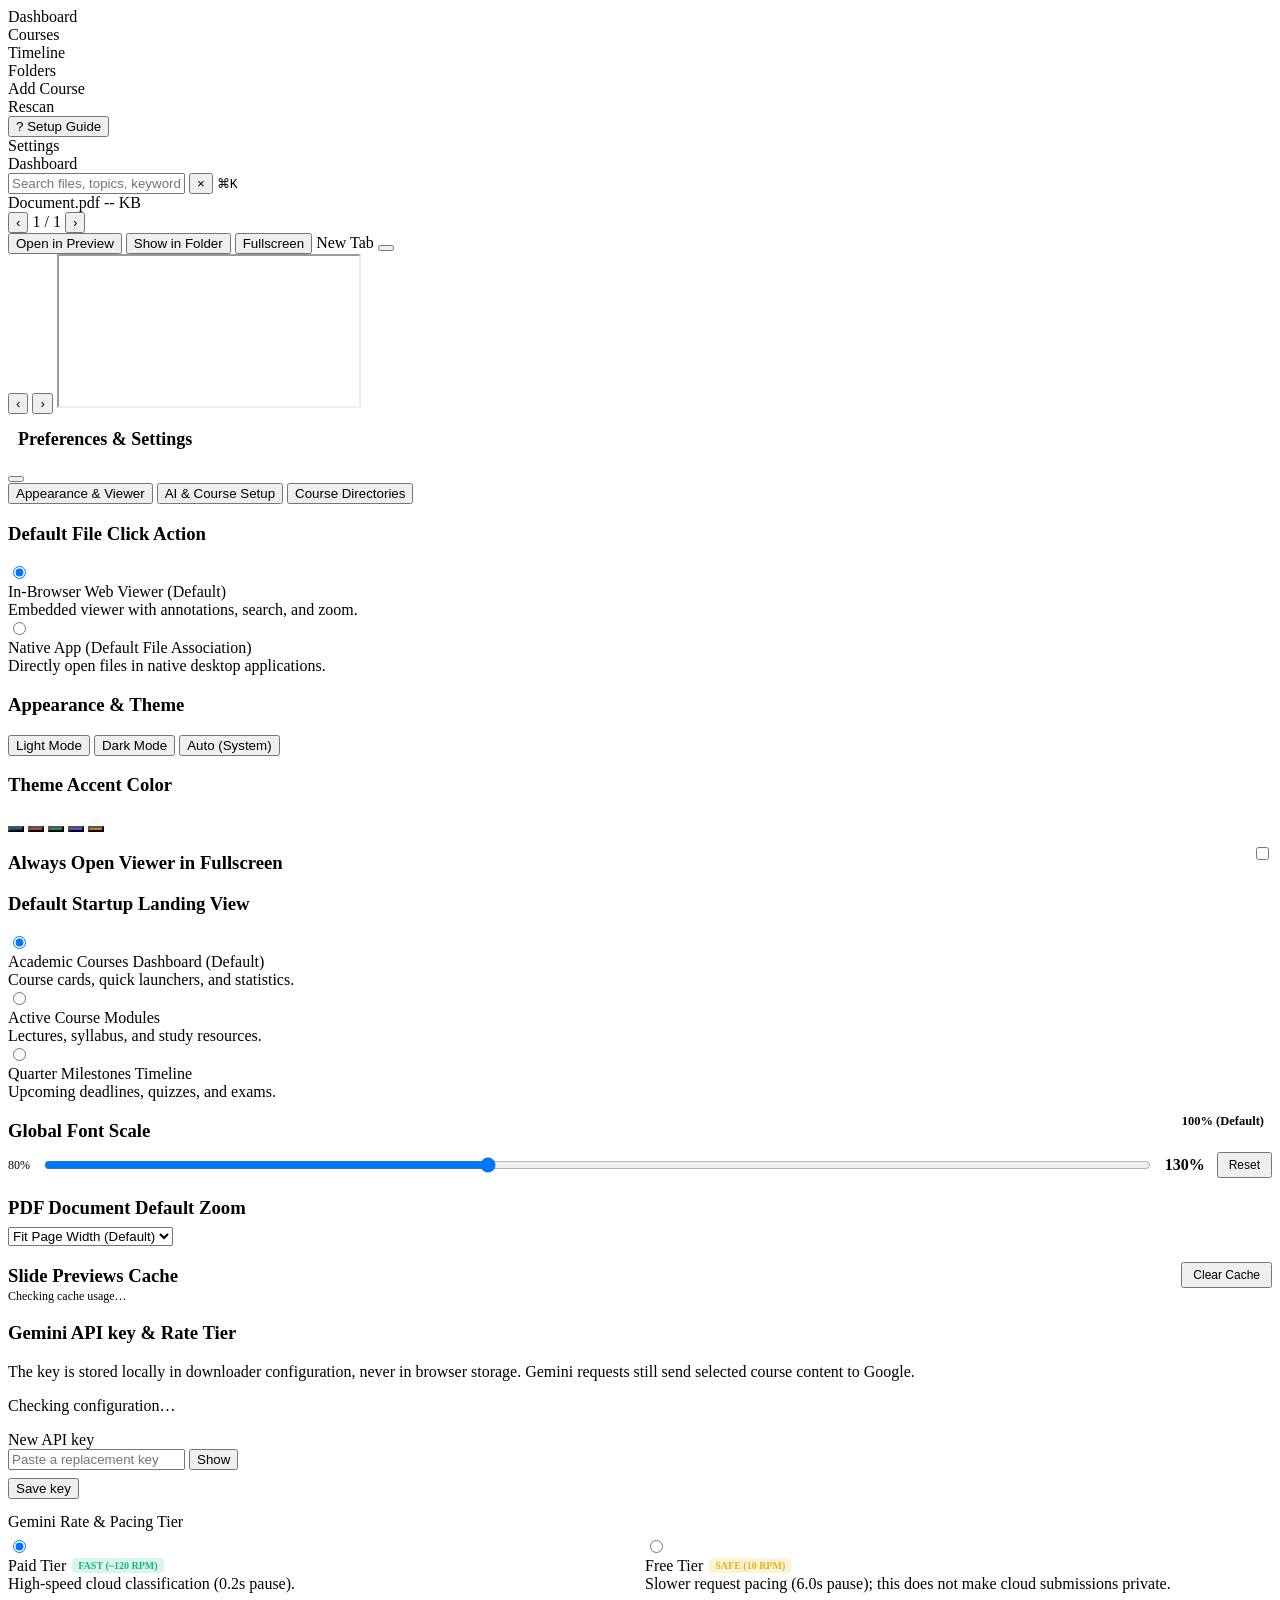
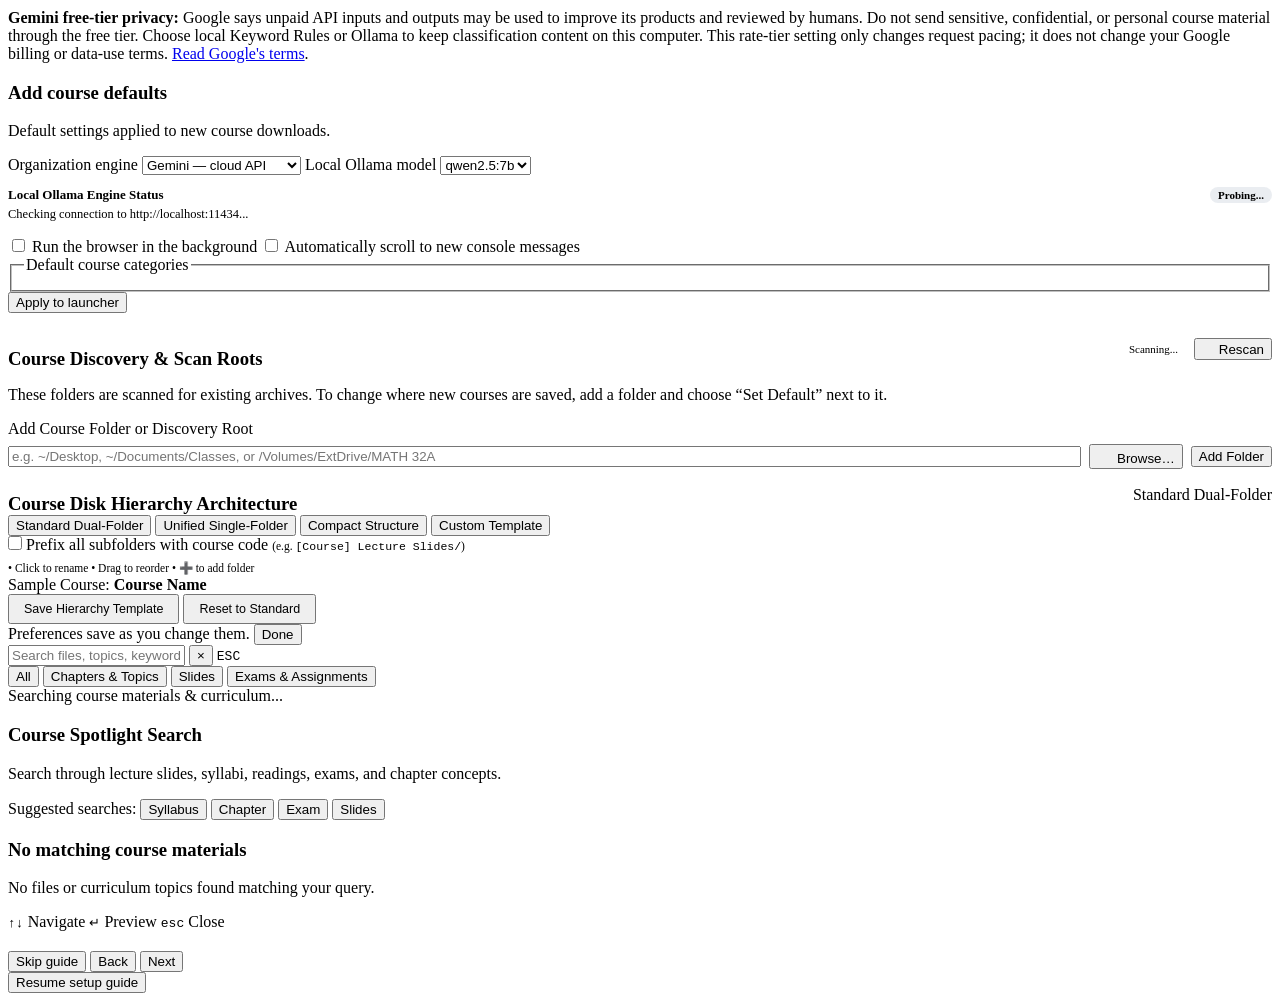
==== canvas_app/static/index.html @ f2b51889 "Initial Canvas Offline Archive release" ====
<!DOCTYPE html>
<html lang="en">
<head>
  <meta charset="UTF-8">
  <meta name="viewport" content="width=device-width, initial-scale=1.0">
  <script src="/static/js/auth.js?v=71"></script>
  <title>Canvas Course Offline Archive</title>
  <link rel="stylesheet" href="/static/css/canvas.css?v=61ca53b5b374">

</head>
<body>
  <div id="app">
    <!-- Top-level Popover Backdrop Overlay -->
    <div class="index-popover-backdrop hidden" id="index-popover-backdrop"></div>
    <!-- 1. Canvas Global Left Navigation Bar -->
    <nav class="global-nav">
      <div class="global-nav-logo" id="global-logo-btn" title="Courses Dashboard" style="cursor: pointer;">
        <div class="logo-icon" id="global-logo">
          <!-- Canvas Icon -->
        </div>
      </div>
      <div class="global-nav-links">
        <div class="global-nav-item active" data-view="dashboard" id="nav-btn-dashboard" title="Courses Dashboard">
          <span class="nav-icon" id="icon-nav-dashboard"></span>
          <span>Dashboard</span>
        </div>
        <div class="global-nav-item" data-view="canvas" id="nav-btn-canvas" title="Canvas LMS View">
          <span class="nav-icon" id="icon-nav-canvas"></span>
          <span>Courses</span>
        </div>
        <div class="global-nav-item" data-view="timeline" id="nav-btn-timeline" title="Quarter Timeline">
          <span class="nav-icon" id="icon-nav-timeline"></span>
          <span>Timeline</span>
        </div>
        <div class="global-nav-item" data-view="folders" id="nav-btn-folders" title="Desktop Folders">
          <span class="nav-icon" id="icon-nav-folders"></span>
          <span>Folders</span>
        </div>
        <div class="global-nav-item" data-view="launcher" id="nav-btn-launcher" title="Add Course">
          <span class="nav-icon" id="icon-nav-launcher"></span>
          <span>Add Course</span>
        </div>
        <div class="global-nav-item" data-view="rescan" id="nav-btn-rescan" title="Rescan & Maintain Course">
          <span class="nav-icon" id="icon-nav-rescan"></span>
          <span>Rescan</span>
        </div>
      </div>

      <div class="global-nav-bottom">
        <button class="global-nav-item onboarding-nav-button" id="nav-btn-onboarding" type="button" title="Open setup guide">
          <span class="nav-icon" aria-hidden="true">?</span>
          <span>Setup Guide</span>
        </button>
        <div class="global-nav-item" id="nav-btn-settings" title="Settings & Preferences">
          <span class="nav-icon" id="icon-nav-settings"></span>
          <span>Settings</span>
        </div>
      </div>
    </nav>

    <!-- 2. Course Container -->
    <main class="course-container">
      <!-- Top Course Header -->
      <header class="course-header">
        <div class="breadcrumb-area">
          <div class="course-selector-wrapper" id="course-selector-wrapper" style="display: none;">
            <select id="course-selector" aria-label="Select Course">
              <option value="">Loading courses...</option>
            </select>
          </div>
          <span class="breadcrumb-sep" id="breadcrumb-sep" style="display: none;">›</span>
          <span class="breadcrumb-curr" id="current-page-label">Dashboard</span>
        </div>

        <!-- Global Header Search Bar -->
        <div class="header-search-bar" id="header-search-bar">
          <span class="header-search-icon" id="icon-header-search"></span>
          <input
            type="text"
            id="global-search-input"
            class="header-search-input"
            placeholder="Search files, topics, keywords... (⌘K)"
            autocomplete="off"
            spellcheck="false"
          >
          <button class="search-clear-btn hidden" id="search-clear-btn" title="Clear search" aria-label="Clear search">×</button>
          <kbd class="search-kbd-badge">⌘K</kbd>

          <!-- Live Instant Search Dropdown (appears as you type) -->
          <div class="search-dropdown-menu hidden" id="header-search-dropdown" role="listbox" aria-label="Search suggestions"></div>
        </div>

        <div class="header-actions">
          <div class="index-status-container hidden" id="index-status-container" style="display: none;">
            <button class="index-progress-btn" id="index-progress-btn" aria-label="Search Index Status" title="Search Index Status (Click for details)">
              <span class="index-status-indicator" id="index-status-indicator"></span>
              <div class="index-progress-text-wrap">
                <div class="index-progress-label-row">
                  <span class="index-status-title" id="index-status-title">Search Index</span>
                  <span class="index-status-pct" id="index-status-pct">100%</span>
                </div>
                <div class="index-mini-bar-track">
                  <div class="index-mini-bar-fill" id="index-mini-bar-fill" style="width: 100%;"></div>
                </div>
              </div>
            </button>

            <!-- Dropdown Details Popover -->
            <div class="index-details-popover hidden" id="index-details-popover">
              <div class="index-popover-header">
                <div class="index-popover-header-title">
                  <span class="index-popover-dot" id="index-popover-dot"></span>
                  <h4>Search & OCR Index</h4>
                </div>
                <div class="index-popover-header-actions">
                  <span class="index-state-badge" id="index-state-badge">Ready</span>
                  <button class="index-popover-close-btn" id="btn-close-index-popover" title="Close" aria-label="Close">×</button>
                </div>
              </div>
              
              <div class="index-popover-body">
                <div class="index-detail-row">
                  <span class="index-detail-label">Files Processed</span>
                  <span class="index-detail-value" id="index-detail-files">-- / --</span>
                </div>
                <div class="index-detail-row">
                  <span class="index-detail-label">OCR Recognition</span>
                  <span class="index-detail-value" id="index-detail-ocr">Apple Vision</span>
                </div>
                <div class="index-detail-row">
                  <span class="index-detail-label">OCR Pages Indexed</span>
                  <span class="index-detail-value" id="index-detail-ocr-pages">--</span>
                </div>
                <div class="index-detail-row" id="index-detail-file-row" style="display: none;">
                  <span class="index-detail-label">Current File</span>
                  <span class="index-detail-value index-current-file-text" id="index-detail-current-file">--</span>
                </div>
              </div>

              <div class="index-popover-footer">
                <button class="btn-trigger-reindex" id="btn-trigger-reindex" title="Trigger full re-index of all course files">
                  <span class="reindex-btn-icon">⚡</span>
                  <span>Rebuild Search Index</span>
                </button>
              </div>
            </div>
          </div>
        </div>
      </header>

      <!-- Course Content Body -->
      <div class="course-body">
        <!-- Canvas Course Sidebar (visible in Canvas view) -->
        <aside class="course-sidebar" id="course-sidebar">
          <div class="course-sidebar-nav" id="sidebar-nav-list">
            <!-- Sidebar items dynamically rendered -->
          </div>
        </aside>

        <!-- Main Dynamic Content Panel -->
        <section class="course-content" id="main-content-panel">
          <div id="view-dashboard-container"></div>
          <div id="view-canvas-container" style="display:none;"></div>
          <div id="view-timeline-container" style="display:none;"></div>
          <div id="view-folders-container" style="display:none;"></div>
          <div id="view-search-container" style="display:none;"></div>
          <div id="view-launcher" style="display:none;"></div>
          <div id="view-rescan" style="display:none;"></div>
        </section>

      </div>
    </main>

    <!-- 3. In-App File Preview Modal -->
    <div id="file-preview-modal" class="preview-modal-overlay hidden">
      <div class="preview-modal-container">
        <div class="preview-modal-header">
          <div class="preview-file-info">
            <span id="preview-file-icon"></span>
            <span class="preview-file-title" id="preview-file-name">Document.pdf</span>
            <span class="item-badge" id="preview-file-size">-- KB</span>
            <span class="item-badge badge-folder-context" id="preview-folder-badge" style="display: none;"></span>
          </div>
          <!-- File Navigation Widget in Header -->
          <div class="preview-nav-widget" id="preview-nav-widget">
            <button class="btn-preview-nav" id="btn-preview-prev" title="Previous File (Left Arrow)" aria-label="Previous File">‹</button>
            <span class="preview-index-counter" id="preview-index-counter">1 / 1</span>
            <button class="btn-preview-nav" id="btn-preview-next" title="Next File (Right Arrow)" aria-label="Next File">›</button>
          </div>
          <div class="preview-modal-actions">
            <button class="btn-preview-action" id="btn-open-mac" title="Open in default application">
              <span id="icon-mac-preview"></span>
              Open in Preview
            </button>
            <button class="btn-preview-action" id="btn-reveal-finder" title="Show in Folder">
              <span id="icon-mac-finder"></span>
              Show in Folder
            </button>
            <button class="btn-preview-action" id="btn-toggle-fullscreen" title="Toggle Fullscreen">
              <span id="icon-fullscreen"></span>
              Fullscreen
            </button>
            <a class="btn-preview-action" id="btn-open-tab" target="_blank" title="Open in new browser tab">
              <span id="icon-open-tab"></span>
              New Tab
            </a>
            <button class="btn-preview-close" id="btn-close-modal" title="Close preview">
              <span id="icon-close-modal"></span>
            </button>
          </div>
        </div>
        <div class="preview-modal-body">
          <button class="floating-preview-nav floating-prev" id="floating-preview-prev" title="Previous File (Left Arrow)" aria-label="Previous File">
            <span class="floating-chevron">‹</span>
          </button>
          <button class="floating-preview-nav floating-next" id="floating-preview-next" title="Next File (Right Arrow)" aria-label="Next File">
            <span class="floating-chevron">›</span>
          </button>
          <iframe id="preview-iframe" src="about:blank"></iframe>
          <div id="preview-custom-content" class="preview-custom-content" style="display: none;"></div>
        </div>
      </div>
    </div>

    <!-- 4. Settings Preferences Modal -->
    <div id="settings-modal" class="settings-modal-overlay hidden" role="dialog" aria-modal="true" aria-labelledby="settings-heading">
      <div class="settings-modal-container">
        <div class="settings-modal-header">
          <div style="display:flex; align-items:center; gap:10px;">
            <span id="settings-header-icon"></span>
            <h2 id="settings-heading" style="font-size:18px; font-weight:700;">Preferences & Settings</h2>
          </div>
          <button class="btn-preview-close" id="btn-close-settings" title="Close">
            <span id="icon-close-settings"></span>
          </button>
        </div>
        <nav class="settings-tabs" aria-label="Settings sections">
          <button type="button" class="active" data-settings-section="general" aria-pressed="true">Appearance & Viewer</button>
          <button type="button" data-settings-section="ingestion" aria-pressed="false">AI & Course Setup</button>
          <button type="button" data-settings-section="directories" aria-pressed="false">Course Directories</button>
        </nav>
        <div class="settings-modal-body">
        <div data-settings-panel="general" class="settings-panel">
          <!-- Section 1: Default Action -->
          <div class="settings-section">
            <h3 class="settings-title">Default File Click Action</h3>
            <div class="settings-radio-group">
              <label class="settings-radio-card" id="card-action-browser">
                <input type="radio" name="defaultAction" value="browser" id="opt-action-browser" checked>
                <div class="radio-content">
                  <div class="radio-title">In-Browser Web Viewer (Default)</div>
                  <div class="radio-subtitle">Embedded viewer with annotations, search, and zoom.</div>
                </div>
              </label>
              <label class="settings-radio-card" id="card-action-preview">
                <input type="radio" name="defaultAction" value="preview" id="opt-action-preview">
                <div class="radio-content">
                  <div class="radio-title">Native App (Default File Association)</div>
                  <div class="radio-subtitle">Directly open files in native desktop applications.</div>
                </div>
              </label>
            </div>
          </div>

          <!-- Section 2: Theme / Appearance -->
          <div class="settings-section">
            <h3 class="settings-title">Appearance & Theme</h3>
            <div class="settings-theme-pills">
              <button class="theme-pill-btn active" data-theme-val="light" id="theme-btn-light">
                <span id="icon-theme-light"></span> Light Mode
              </button>
              <button class="theme-pill-btn" data-theme-val="dark" id="theme-btn-dark">
                <span id="icon-theme-dark"></span> Dark Mode
              </button>
              <button class="theme-pill-btn" data-theme-val="system" id="theme-btn-system">
                Auto (System)
              </button>
            </div>
          </div>

          <!-- Section 3: Accent Color -->
          <div class="settings-section">
            <h3 class="settings-title">Theme Accent Color</h3>
            <div class="settings-colors-grid">
              <button class="color-swatch-btn active" data-accent="#005587" style="background:#005587;" title="UCLA Blue"></button>
              <button class="color-swatch-btn" data-accent="#C73B3B" style="background:#C73B3B;" title="Canvas Crimson"></button>
              <button class="color-swatch-btn" data-accent="#059669" style="background:#059669;" title="Emerald Green"></button>
              <button class="color-swatch-btn" data-accent="#7C3AED" style="background:#7C3AED;" title="Royal Purple"></button>
              <button class="color-swatch-btn" data-accent="#D97706" style="background:#D97706;" title="Warm Amber"></button>
            </div>
          </div>

          <!-- Section 4: Auto Fullscreen -->
          <div class="settings-section">
            <div style="display:flex; justify-content:space-between; align-items:center;">
              <div>
                <h3 class="settings-title" style="margin-bottom:0;">Always Open Viewer in Fullscreen</h3>
              </div>
              <label class="switch-toggle">
                <input type="checkbox" id="setting-auto-fullscreen">
                <span class="slider-round"></span>
              </label>
            </div>
          </div>

          <!-- Section 5: Default Startup View -->
          <div class="settings-section">
            <h3 class="settings-title">Default Startup Landing View</h3>
            <div class="settings-radio-group">
              <label class="settings-radio-card" id="card-startup-dashboard">
                <input type="radio" name="startupView" value="dashboard" id="opt-startup-dashboard" checked>
                <div class="radio-content">
                  <div class="radio-title">Academic Courses Dashboard (Default)</div>
                  <div class="radio-subtitle">Course cards, quick launchers, and statistics.</div>
                </div>
              </label>
              <label class="settings-radio-card" id="card-startup-canvas">
                <input type="radio" name="startupView" value="canvas" id="opt-startup-canvas">
                <div class="radio-content">
                  <div class="radio-title">Active Course Modules</div>
                  <div class="radio-subtitle">Lectures, syllabus, and study resources.</div>
                </div>
              </label>
              <label class="settings-radio-card" id="card-startup-timeline">
                <input type="radio" name="startupView" value="timeline" id="opt-startup-timeline">
                <div class="radio-content">
                  <div class="radio-title">Quarter Milestones Timeline</div>
                  <div class="radio-subtitle">Upcoming deadlines, quizzes, and exams.</div>
                </div>
              </label>
            </div>
          </div>

          <!-- Section 6: Global UI & Reader Font Scale -->
          <div class="settings-section">
            <div style="display:flex; justify-content:space-between; align-items:center; margin-bottom:8px;">
              <div>
                <h3 class="settings-title" style="margin-bottom:0;">Global Font Scale</h3>
              </div>
              <span id="font-scale-display" style="font-size:12.5px; font-weight:600; color:var(--canvas-active-accent); padding:2px 8px; border-radius:6px; background:var(--bg-primary); border:1px solid var(--border-color);">100% (Default)</span>
            </div>
            <div style="display:flex; align-items:center; gap:12px; margin-top:10px;">
              <span style="font-size:12px; color:var(--text-muted); font-weight:500;">80%</span>
              <input type="range" id="setting-font-scale" min="80" max="130" step="5" value="100" style="flex:1; accent-color:var(--canvas-active-accent); cursor:pointer;">
              <span style="font-size:16px; color:var(--text-muted); font-weight:600;">130%</span>
              <button type="button" id="btn-font-scale-reset" class="settings-button" style="padding:4px 10px; font-size:12px;" title="Reset to default">Reset</button>
            </div>
          </div>

          <!-- Section 7: PDF.js Default Page Zoom -->
          <div class="settings-section">
            <h3 class="settings-title" style="margin-bottom:8px;">PDF Document Default Zoom</h3>
            <select id="settings-pdf-zoom" class="settings-input" style="max-width: 280px;">
              <option value="page-width">Fit Page Width (Default)</option>
              <option value="page-fit">Fit Entire Page</option>
              <option value="100">Actual Size (100%)</option>
            </select>
          </div>

          <!-- Section 8: Slide Previews Cache -->
          <div class="settings-section">
            <div style="display:flex; justify-content:space-between; align-items:center;">
              <div>
                <h3 class="settings-title" style="margin-bottom:0;">Slide Previews Cache</h3>
                <p id="settings-cache-status" class="settings-status" style="margin:2px 0 0 0; font-size:12px;">Checking cache usage…</p>
              </div>
              <button type="button" id="settings-cache-clear" class="settings-button" style="padding:4px 10px; font-size:12px;">Clear Cache</button>
            </div>
          </div>
        </div>
        <div data-settings-panel="ingestion" class="settings-panel hidden">
          <section class="settings-section">
            <h3 class="settings-title">Gemini API key & Rate Tier</h3>
            <p class="settings-desc">The key is stored locally in downloader configuration, never in browser storage. Gemini requests still send selected course content to Google.</p>
            <p id="settings-key-status" class="settings-status" role="status">Checking configuration…</p>
            <label class="settings-label" for="settings-gemini-key">New API key</label>
            <div class="settings-input-row">
              <input id="settings-gemini-key" type="password" autocomplete="new-password" spellcheck="false" placeholder="Paste a replacement key" class="settings-input">
              <button type="button" id="settings-key-reveal" class="settings-button" aria-pressed="false">Show</button>
            </div>
            <div class="settings-input-row" style="margin-top: 8px;">
              <button type="button" id="settings-key-save" class="settings-button">Save key</button>
            </div>
            <div style="margin-top: 14px;">
              <label class="settings-label" style="margin-bottom:6px; display:block;">Gemini Rate & Pacing Tier</label>
              <div class="settings-radio-group" style="display:flex; gap:10px;">
                <label class="settings-radio-card" id="card-tier-paid" style="flex:1;">
                  <input type="radio" name="settingsGeminiTier" value="paid" id="opt-tier-paid" checked>
                  <div class="radio-content">
                    <div class="radio-title" style="display:flex; align-items:center; gap:6px;">
                      <span>Paid Tier</span>
                      <span style="font-size:10px; padding:2px 6px; border-radius:4px; background:rgba(16,185,129,0.15); color:#10B981; font-weight:700;">FAST (~120 RPM)</span>
                    </div>
                    <div class="radio-subtitle">High-speed cloud classification (0.2s pause).</div>
                  </div>
                </label>
                <label class="settings-radio-card" id="card-tier-free" style="flex:1;">
                  <input type="radio" name="settingsGeminiTier" value="free" id="opt-tier-free">
                  <div class="radio-content">
                    <div class="radio-title" style="display:flex; align-items:center; gap:6px;">
                      <span>Free Tier</span>
                      <span style="font-size:10px; padding:2px 6px; border-radius:4px; background:rgba(234,179,8,0.15); color:#EAB308; font-weight:700;">SAFE (10 RPM)</span>
                    </div>
                    <div class="radio-subtitle">Slower request pacing (6.0s pause); this does not make cloud submissions private.</div>
                  </div>
                </label>
              </div>
              <p class="gemini-privacy-warning"><strong>Gemini free-tier privacy:</strong> Google says unpaid API inputs and outputs may be used to improve its products and reviewed by humans. Do not send sensitive, confidential, or personal course material through the free tier. Choose local Keyword Rules or Ollama to keep classification content on this computer. This rate-tier setting only changes request pacing; it does not change your Google billing or data-use terms. <a href="https://ai.google.dev/gemini-api/terms" target="_blank" rel="noopener noreferrer">Read Google's terms</a>.</p>
            </div>
          </section>
          <section class="settings-section">
            <h3 class="settings-title">Add course defaults</h3>
            <p class="settings-desc">Default settings applied to new course downloads.</p>
            <label class="settings-label" for="settings-ai-provider">Organization engine</label>
            <select id="settings-ai-provider" class="settings-input">
              <option value="gemini">Gemini — cloud API</option><option value="ollama">Ollama — on-device</option><option value="rules">Keyword rules — no AI</option>
            </select>
            <label class="settings-label" for="settings-ollama-model">Local Ollama model</label>
            <select id="settings-ollama-model" class="settings-input"><option value="qwen2.5:7b">qwen2.5:7b</option><option value="qwen2.5:3b">qwen2.5:3b</option><option value="llama3.2">llama3.2</option><option value="mistral">mistral</option></select>
            <div id="settings-ollama-card" style="margin-top: 12px; margin-bottom: 14px;">
              <div style="display:flex; justify-content:space-between; align-items:center;">
                <span style="font-size:13px; font-weight:600; color:var(--text-main);">Local Ollama Engine Status</span>
                <span id="settings-ollama-badge" style="font-size:11px; padding:2px 8px; border-radius:10px; font-weight:600; background: rgba(148, 163, 184, 0.2); color: var(--text-muted);">Probing...</span>
              </div>
              <p id="settings-ollama-status-text" class="settings-status" style="margin-top:4px; margin-bottom:0; font-size:12.5px;">Checking connection to http://localhost:11434...</p>
            </div>
            <label class="settings-check"><input type="checkbox" id="settings-headless"> Run the browser in the background</label>
            <label class="settings-check"><input type="checkbox" id="settings-autoscroll"> Automatically scroll to new console messages</label>
            <fieldset class="settings-category-fieldset"><legend>Default course categories</legend><div id="settings-categories" class="settings-category-grid"></div></fieldset>
            <button type="button" id="settings-apply-launcher" class="settings-button">Apply to launcher</button>
            <p id="settings-launcher-status" class="settings-status" role="status"></p>
          </section>
        </div>
        <div data-settings-panel="directories" class="settings-panel hidden">
          <!-- Section 1: Active Discovery Directories -->
          <section class="settings-section">
            <div style="display:flex; justify-content:space-between; align-items:center; margin-bottom:4px;">
              <h3 class="settings-title" style="margin-bottom:0;">Course Discovery &amp; Scan Roots</h3>
              <div style="display:flex; align-items:center; gap:8px;">
                <span id="directories-course-count-badge" class="directory-tag tag-default" style="font-size:11px; padding:3px 8px;">Scanning...</span>
                <button type="button" id="btn-rescan-all-dirs" class="btn-rescan-subtle" title="Re-scan all discovery directories and refresh catalog">
                  <span id="icon-rescan-dirs" style="display:inline-flex; width:13px; height:13px;"></span>
                  <span>Rescan</span>
                </button>
              </div>
            </div>
            <p class="settings-desc">These folders are scanned for existing archives. To change where new courses are saved, add a folder and choose “Set Default” next to it.</p>
            <p id="settings-rescan-dirs-status" class="settings-status" style="margin-top:-6px; margin-bottom:10px; font-size:12px; display:none;"></p>
            
            <div id="settings-directories-list" class="settings-directories-list">
              <!-- Populated dynamically by syncDirectoriesUI() -->
            </div>

            <div style="margin-top: 14px;">
              <label class="settings-label" for="settings-new-dir-path" style="display:block; margin-bottom:6px;">Add Course Folder or Discovery Root</label>
              <div class="settings-input-row" style="display:flex; gap:8px; align-items:center;">
                <input id="settings-new-dir-path" type="text" spellcheck="false" placeholder="e.g. ~/Desktop, ~/Documents/Classes, or /Volumes/ExtDrive/MATH 32A" class="settings-input" style="flex:1; min-width:0;">
                <button type="button" id="btn-browse-directory" class="btn-browse-finder" title="Choose folder via native dialog">
                  <span id="icon-browse-finder" style="display:inline-flex; width:16px; height:16px;"></span>
                  <span>Browse…</span>
                </button>
                <button type="button" id="btn-add-directory" class="btn-add-root-action">Add Folder</button>
              </div>
              <input type="file" id="settings-folder-picker-hidden" webkitdirectory directory style="display:none;" aria-hidden="true">
              <p id="settings-add-dir-status" class="settings-status" style="margin-top:6px; margin-bottom:0;"></p>
            </div>
          </section>

          <!-- Section 2: Course Disk Hierarchy Architecture -->
          <section class="settings-section" id="section-course-hierarchy">
            <div style="display:flex; justify-content:space-between; align-items:center;">
              <h3 class="settings-title" style="margin-bottom:0;">Course Disk Hierarchy Architecture</h3>
              <span class="structure-card-badge" id="hierarchy-preset-badge">Standard Dual-Folder</span>
            </div>

            <!-- Preset Selector Pills -->
            <div class="hierarchy-preset-pills">
              <button type="button" class="hierarchy-preset-pill active" data-preset="standard" title="Dual-folder: Lectures & Resources + Work">
                Standard Dual-Folder
              </button>
              <button type="button" class="hierarchy-preset-pill" data-preset="unified" title="Single root: all categorized folders directly inside course folder">
                Unified Single-Folder
              </button>
              <button type="button" class="hierarchy-preset-pill" data-preset="compact" title="Compact: Lectures/ and Work/ without course prefix">
                Compact Structure
              </button>
              <button type="button" class="hierarchy-preset-pill" data-preset="custom" title="Custom naming templates">
                Custom Template
              </button>
            </div>

            <!-- Subfolder Prefix Toggle Option -->
            <div class="hierarchy-options-bar">
              <label class="hierarchy-prefix-toggle-label">
                <input type="checkbox" id="settings-hierarchy-prefix-all" style="cursor: pointer; width: 14px; height: 14px; accent-color: var(--canvas-accent); margin: 0; flex-shrink: 0;">
                <span>Prefix all subfolders with course code <span style="font-size: 11.5px; color: var(--text-muted); font-weight: 400;">(e.g. <code>[Course] Lecture Slides/</code>)</span></span>
              </label>
            </div>

            <!-- Interactive Dynamic Visual Tree Studio -->
            <div class="hierarchy-tree-preview-wrapper" style="margin-top: 4px;">
              <div class="tree-preview-header">
                <span class="hierarchy-studio-hint" style="font-size:11.5px; color:var(--text-muted); white-space:nowrap;">• Click to rename • Drag to reorder • ➕ to add folder</span>
                <div class="tree-preview-course-tag" style="white-space:nowrap; flex-shrink:0;">
                  <span>Sample Course:</span>
                  <strong id="tree-preview-sample-course">Course Name</strong>
                </div>
              </div>
              <div class="structure-tree-diagram" id="hierarchy-tree-display"></div>
            </div>

            <!-- Action Controls Row -->
            <div class="hierarchy-actions-row">
              <button type="button" id="btn-save-hierarchy" class="settings-button" style="padding: 6px 14px; font-size: 12.5px;">Save Hierarchy Template</button>
              <button type="button" id="btn-reset-hierarchy" class="settings-button secondary" style="padding: 6px 14px; font-size: 12.5px;">Reset to Standard</button>
              <span id="settings-hierarchy-status" class="settings-status" style="margin-left: 10px; font-size: 12px;"></span>
            </div>
          </section>
        </div>
        </div>
        <div class="settings-modal-footer">
          <span class="settings-desc">Preferences save as you change them.</span>
          <button class="btn-primary" id="btn-save-settings">Done</button>
        </div>
      </div>
    </div>
    <!-- 5. Modern Spotlight Search Overlay / Popover Modal -->
    <div id="search-modal" class="search-modal-overlay hidden" role="dialog" aria-modal="true" aria-label="Course Spotlight Search">
      <div class="search-modal-container" id="search-popover">
        <!-- Spotlight Search Input Bar -->
        <div class="spotlight-input-bar">
          <span class="spotlight-input-icon" id="icon-spotlight-search"></span>
          <input
            type="text"
            id="spotlight-search-input"
            class="spotlight-search-input"
            placeholder="Search files, topics, keywords... (⌘K)"
            autocomplete="off"
            spellcheck="false"
          >
          <button class="spotlight-clear-btn hidden" id="spotlight-clear-btn" title="Clear search" aria-label="Clear search">×</button>
          <kbd class="spotlight-esc-badge" id="btn-spotlight-close" title="Close (ESC)">ESC</kbd>
        </div>

        <!-- Quick Filter Chips -->
        <div class="search-filter-chips" id="search-filter-chips">
          <button class="search-filter-chip active" data-filter="all">All</button>
          <button class="search-filter-chip" data-filter="chapters">Chapters &amp; Topics</button>
          <button class="search-filter-chip" data-filter="slides">Slides</button>
          <button class="search-filter-chip" data-filter="exams">Exams &amp; Assignments</button>
        </div>

        <!-- Scrollable Search Modal Content Area -->
        <div class="search-modal-content" id="search-modal-content">
          <!-- Loading Spinner State -->
          <div class="search-loading-state hidden" id="search-loading-state">
            <div class="search-spinner"></div>
            <span>Searching course materials &amp; curriculum...</span>
          </div>

          <!-- Container for Curriculum Match Card -->
          <div id="curriculum-match-container" class="curriculum-match-container"></div>

          <!-- Container for File Match Results -->
          <div id="search-results-list" class="search-results-list"></div>

          <!-- Empty State (Initial guidance) -->
          <div class="search-empty-state" id="search-empty-state">
            <div class="search-empty-icon" id="search-empty-icon"></div>
            <h3 class="search-empty-title">Course Spotlight Search</h3>
            <p class="search-empty-desc">Search through lecture slides, syllabi, readings, exams, and chapter concepts.</p>
            <div class="search-quick-suggestions">
              <span class="suggestion-label">Suggested searches:</span>
              <button class="suggestion-chip" data-query="Syllabus">Syllabus</button>
              <button class="suggestion-chip" data-query="Chapter">Chapter</button>
              <button class="suggestion-chip" data-query="Exam">Exam</button>
              <button class="suggestion-chip" data-query="Slides">Slides</button>
            </div>
          </div>

          <!-- No Results State -->
          <div class="search-no-results hidden" id="search-no-results">
            <div class="search-no-results-icon" id="search-no-results-icon"></div>
            <h3 class="search-no-results-title">No matching course materials</h3>
            <p class="search-no-results-desc" id="search-no-results-desc">No files or curriculum topics found matching your query.</p>
          </div>
        </div>

        <!-- Spotlight Modal Footer with Keyboard Shortcuts -->
        <div class="search-modal-footer">
          <div class="search-footer-left">
            <span class="search-shortcut-item"><kbd>↑</kbd><kbd>↓</kbd> Navigate</span>
            <span class="search-shortcut-item"><kbd>↵</kbd> Preview</span>
            <span class="search-shortcut-item"><kbd>esc</kbd> Close</span>
          </div>
          <div class="search-footer-right" id="search-footer-stats"></div>
        </div>
      </div>
    </div>
  </div>

  <div id="onboarding-overlay" class="onboarding-overlay hidden" role="dialog" aria-modal="true" aria-labelledby="onboarding-heading">
    <div class="onboarding-card">
      <div class="onboarding-kicker" id="onboarding-count"></div>
      <h2 id="onboarding-heading"></h2>
      <p id="onboarding-body"></p>
      <div class="onboarding-links" id="onboarding-links"></div>
      <div class="onboarding-actions">
        <button type="button" id="onboarding-skip" class="onboarding-subtle">Skip guide</button>
        <button type="button" id="onboarding-back" class="onboarding-subtle">Back</button>
        <button type="button" id="onboarding-action" class="onboarding-subtle" hidden></button>
        <button type="button" id="onboarding-next" class="onboarding-primary">Next</button>
      </div>
    </div>
  </div>
  <button type="button" id="onboarding-resume" class="onboarding-resume hidden">Resume setup guide</button>

  <script src="/static/js/icons.js?v=73"></script>
  <script src="/static/js/app.js?v=fcec40b98c5b"></script>

</body>
</html>
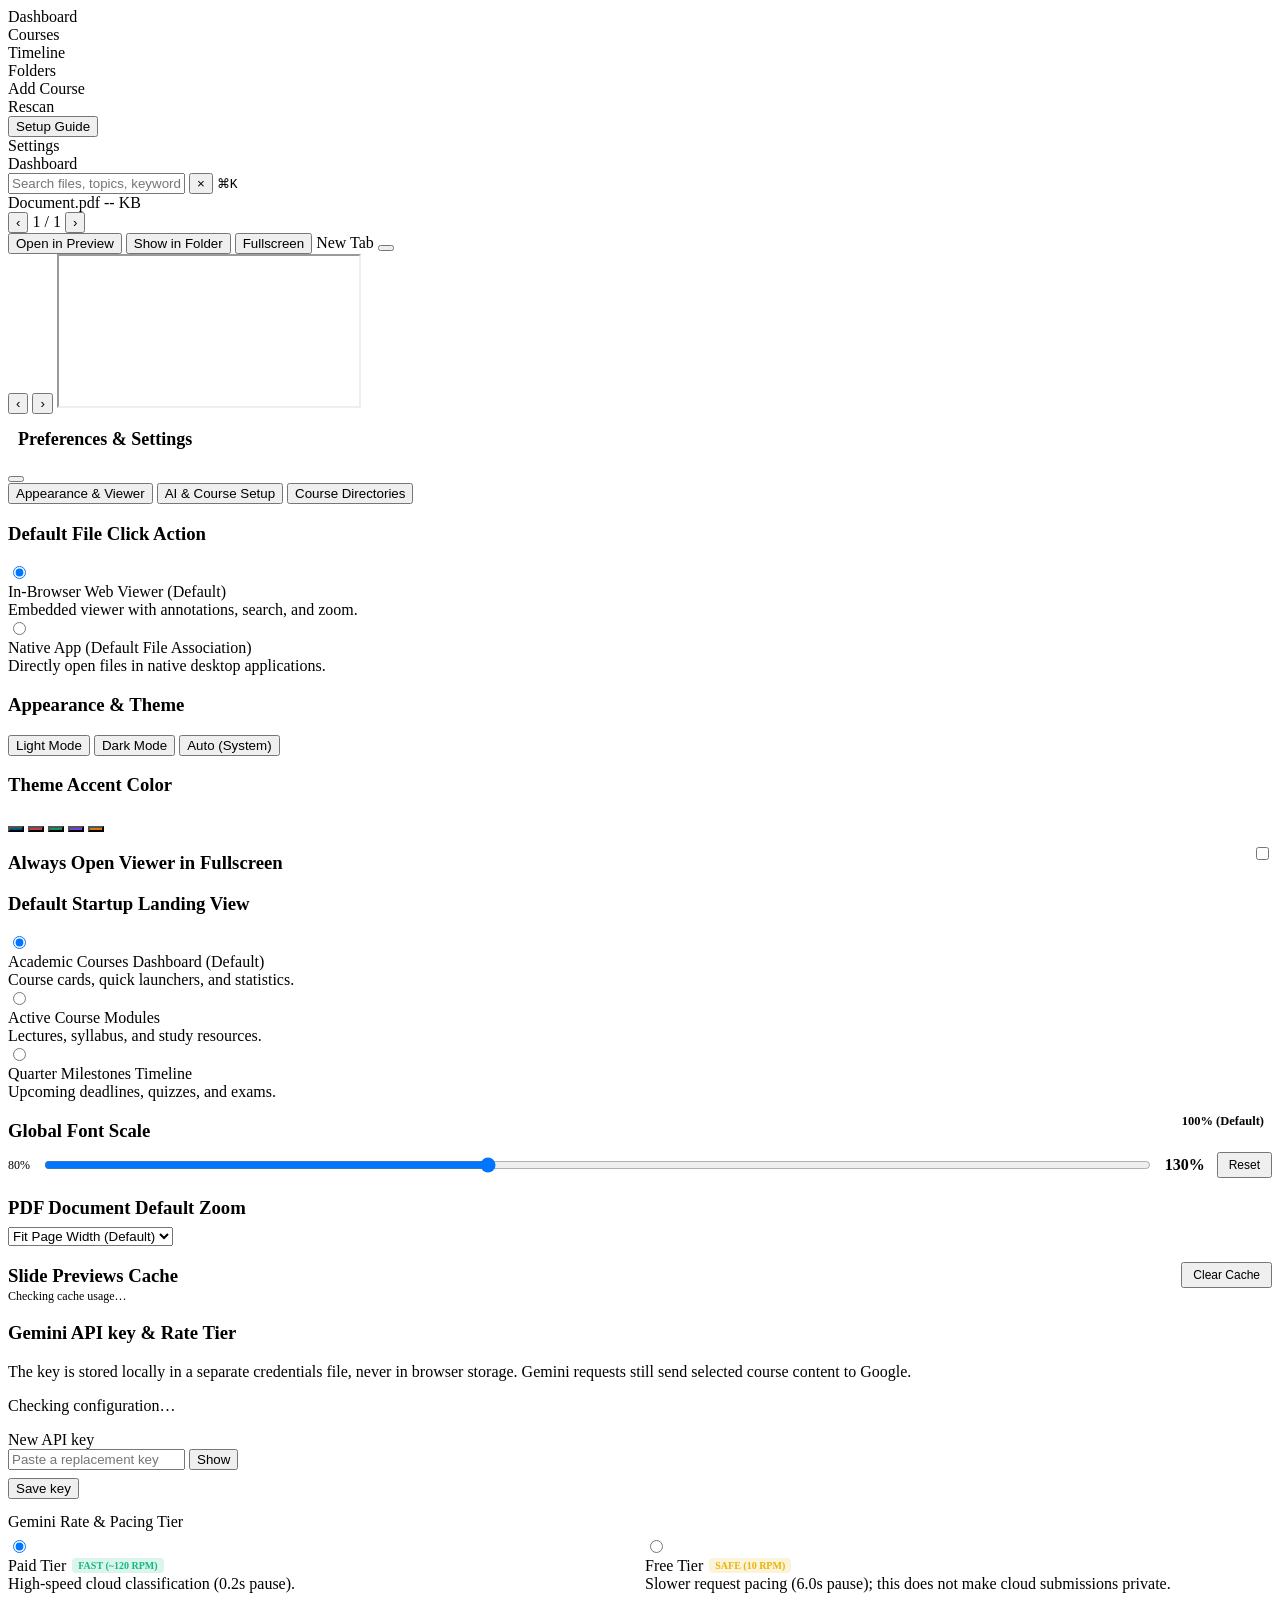
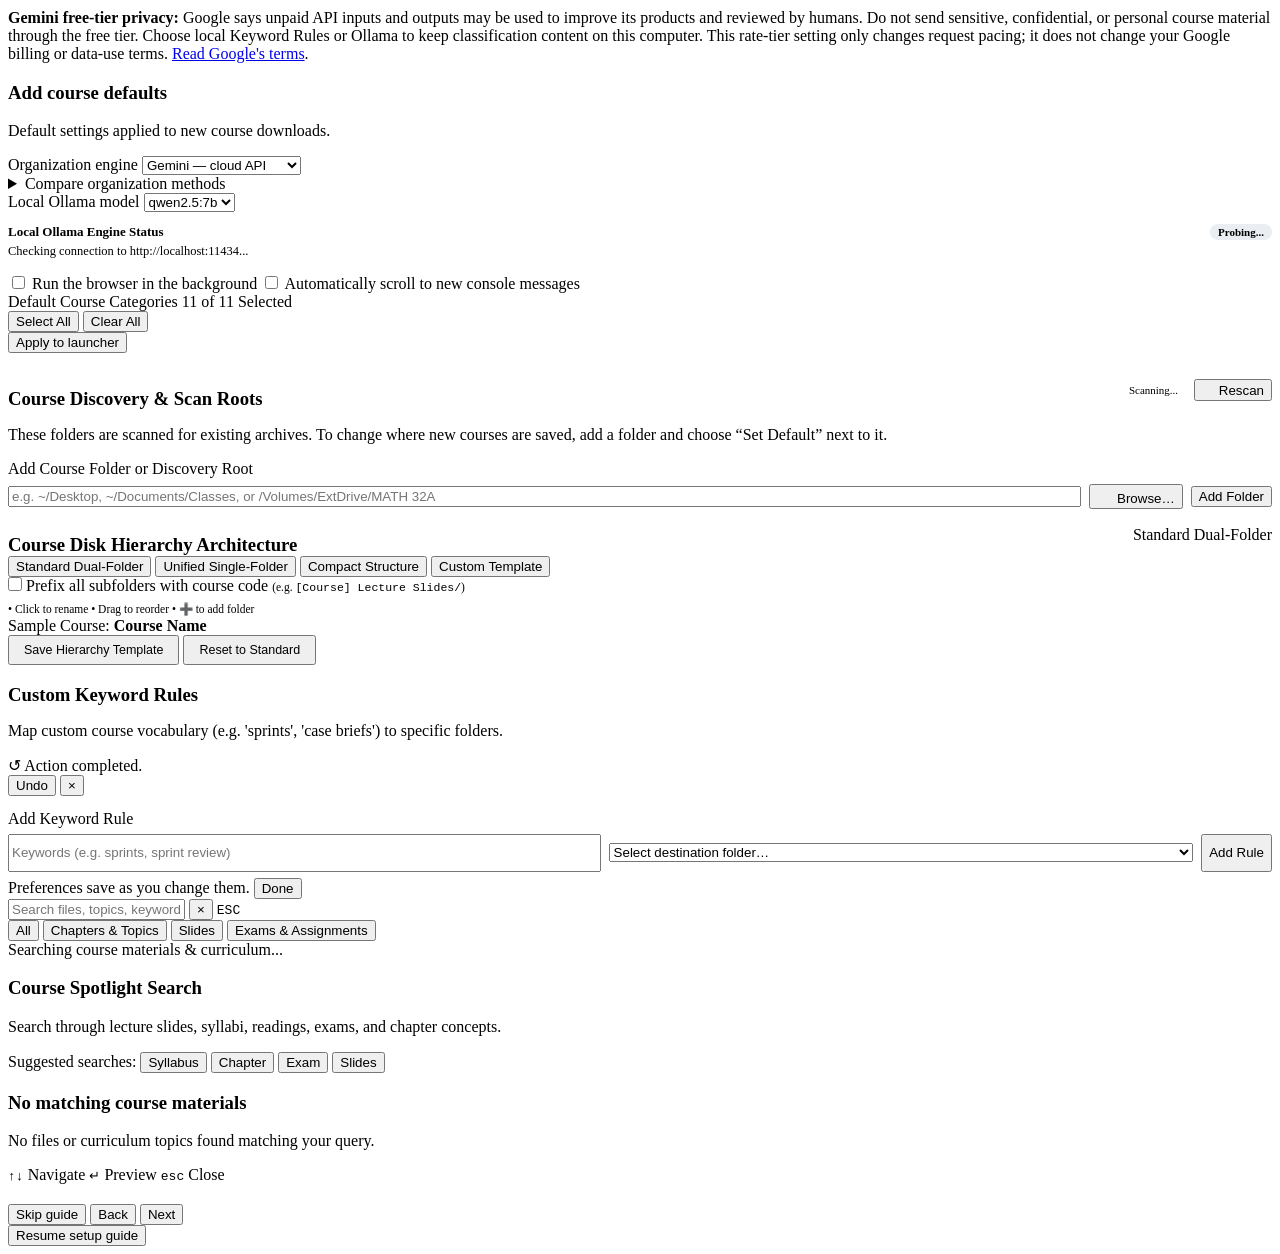
==== commit 55c162c6: "feat(organization): [Codex] release tuned classification and archive maintenance UI" ====
--- a/canvas_app/static/index.html
+++ b/canvas_app/static/index.html
@@ -5,7 +5,7 @@
   <meta name="viewport" content="width=device-width, initial-scale=1.0">
   <script src="/static/js/auth.js?v=71"></script>
   <title>Canvas Course Offline Archive</title>
-  <link rel="stylesheet" href="/static/css/canvas.css?v=61ca53b5b374">
+  <link rel="stylesheet" href="/static/css/canvas.css?v=acae6ad2b6f8">
 
 </head>
 <body>
@@ -21,38 +21,38 @@
       </div>
       <div class="global-nav-links">
         <div class="global-nav-item active" data-view="dashboard" id="nav-btn-dashboard" title="Courses Dashboard">
-          <span class="nav-icon" id="icon-nav-dashboard"></span>
+          <span class="nav-icon" id="icon-nav-dashboard" aria-hidden="true"></span>
           <span>Dashboard</span>
         </div>
         <div class="global-nav-item" data-view="canvas" id="nav-btn-canvas" title="Canvas LMS View">
-          <span class="nav-icon" id="icon-nav-canvas"></span>
+          <span class="nav-icon" id="icon-nav-canvas" aria-hidden="true"></span>
           <span>Courses</span>
         </div>
         <div class="global-nav-item" data-view="timeline" id="nav-btn-timeline" title="Quarter Timeline">
-          <span class="nav-icon" id="icon-nav-timeline"></span>
+          <span class="nav-icon" id="icon-nav-timeline" aria-hidden="true"></span>
           <span>Timeline</span>
         </div>
         <div class="global-nav-item" data-view="folders" id="nav-btn-folders" title="Desktop Folders">
-          <span class="nav-icon" id="icon-nav-folders"></span>
+          <span class="nav-icon" id="icon-nav-folders" aria-hidden="true"></span>
           <span>Folders</span>
         </div>
         <div class="global-nav-item" data-view="launcher" id="nav-btn-launcher" title="Add Course">
-          <span class="nav-icon" id="icon-nav-launcher"></span>
+          <span class="nav-icon" id="icon-nav-launcher" aria-hidden="true"></span>
           <span>Add Course</span>
         </div>
         <div class="global-nav-item" data-view="rescan" id="nav-btn-rescan" title="Rescan & Maintain Course">
-          <span class="nav-icon" id="icon-nav-rescan"></span>
+          <span class="nav-icon" id="icon-nav-rescan" aria-hidden="true"></span>
           <span>Rescan</span>
         </div>
       </div>
 
       <div class="global-nav-bottom">
         <button class="global-nav-item onboarding-nav-button" id="nav-btn-onboarding" type="button" title="Open setup guide">
-          <span class="nav-icon" aria-hidden="true">?</span>
+          <span class="nav-icon" id="icon-nav-onboarding" aria-hidden="true"></span>
           <span>Setup Guide</span>
         </button>
         <div class="global-nav-item" id="nav-btn-settings" title="Settings & Preferences">
-          <span class="nav-icon" id="icon-nav-settings"></span>
+          <span class="nav-icon" id="icon-nav-settings" aria-hidden="true"></span>
           <span>Settings</span>
         </div>
       </div>
@@ -371,7 +371,7 @@
         <div data-settings-panel="ingestion" class="settings-panel hidden">
           <section class="settings-section">
             <h3 class="settings-title">Gemini API key & Rate Tier</h3>
-            <p class="settings-desc">The key is stored locally in downloader configuration, never in browser storage. Gemini requests still send selected course content to Google.</p>
+            <p class="settings-desc">The key is stored locally in a separate credentials file, never in browser storage. Gemini requests still send selected course content to Google.</p>
             <p id="settings-key-status" class="settings-status" role="status">Checking configuration…</p>
             <label class="settings-label" for="settings-gemini-key">New API key</label>
             <div class="settings-input-row">
@@ -415,6 +415,10 @@
             <select id="settings-ai-provider" class="settings-input">
               <option value="gemini">Gemini — cloud API</option><option value="ollama">Ollama — on-device</option><option value="rules">Keyword rules — no AI</option>
             </select>
+            <details class="organization-method-guide">
+              <summary>Compare organization methods</summary>
+              <div id="settings-organization-method-comparison"></div>
+            </details>
             <label class="settings-label" for="settings-ollama-model">Local Ollama model</label>
             <select id="settings-ollama-model" class="settings-input"><option value="qwen2.5:7b">qwen2.5:7b</option><option value="qwen2.5:3b">qwen2.5:3b</option><option value="llama3.2">llama3.2</option><option value="mistral">mistral</option></select>
             <div id="settings-ollama-card" style="margin-top: 12px; margin-bottom: 14px;">
@@ -426,9 +430,23 @@
             </div>
             <label class="settings-check"><input type="checkbox" id="settings-headless"> Run the browser in the background</label>
             <label class="settings-check"><input type="checkbox" id="settings-autoscroll"> Automatically scroll to new console messages</label>
-            <fieldset class="settings-category-fieldset"><legend>Default course categories</legend><div id="settings-categories" class="settings-category-grid"></div></fieldset>
-            <button type="button" id="settings-apply-launcher" class="settings-button">Apply to launcher</button>
-            <p id="settings-launcher-status" class="settings-status" role="status"></p>
+            <div class="settings-categories-card">
+              <div class="settings-categories-header">
+                <div class="settings-categories-title-group">
+                  <span class="settings-categories-title">Default Course Categories</span>
+                  <span id="settings-categories-count" class="settings-categories-badge">11 of 11 Selected</span>
+                </div>
+                <div class="settings-categories-actions">
+                  <button type="button" id="btn-settings-categories-all" class="btn-cat-pill-action">Select All</button>
+                  <button type="button" id="btn-settings-categories-none" class="btn-cat-pill-action">Clear All</button>
+                </div>
+              </div>
+              <div id="settings-categories" class="settings-categories-grid"></div>
+            </div>
+            <div class="settings-launcher-apply-row">
+              <button type="button" id="settings-apply-launcher" class="settings-button secondary">Apply to launcher</button>
+              <p id="settings-launcher-status" class="settings-status" role="status"></p>
+            </div>
           </section>
         </div>
         <div data-settings-panel="directories" class="settings-panel hidden">
@@ -514,6 +532,45 @@
               <button type="button" id="btn-save-hierarchy" class="settings-button" style="padding: 6px 14px; font-size: 12.5px;">Save Hierarchy Template</button>
               <button type="button" id="btn-reset-hierarchy" class="settings-button secondary" style="padding: 6px 14px; font-size: 12.5px;">Reset to Standard</button>
               <span id="settings-hierarchy-status" class="settings-status" style="margin-left: 10px; font-size: 12px;"></span>
+            </div>
+          </section>
+
+          <!-- Section 3: Custom Keyword Rules -->
+          <section class="settings-section" id="section-keyword-rules">
+            <div style="display:flex; justify-content:space-between; align-items:center;">
+              <h3 class="settings-title" style="margin-bottom:0;">Custom Keyword Rules</h3>
+              <span id="keyword-rules-count-badge" class="directory-tag tag-search" style="font-size:11px; padding:3px 8px; display:none;">0 rules</span>
+            </div>
+            <p class="settings-desc">Map custom course vocabulary (e.g. 'sprints', 'case briefs') to specific folders.</p>
+
+            <!-- Inline Undo Banner for Accidental Deletion -->
+            <div id="keyword-rules-undo-banner" class="keyword-rules-undo-banner hidden" role="status" aria-live="polite">
+              <div class="keyword-rules-undo-content">
+                <span class="keyword-rules-undo-icon">↺</span>
+                <span id="keyword-rules-undo-text" class="keyword-rules-undo-text">Action completed.</span>
+              </div>
+              <div class="keyword-rules-undo-actions">
+                <button type="button" id="btn-undo-keyword-action" class="btn-undo-action">Undo</button>
+                <button type="button" id="btn-dismiss-undo-banner" class="btn-dismiss-undo" title="Dismiss" aria-label="Dismiss">×</button>
+              </div>
+            </div>
+
+            <div id="settings-keyword-rules-list" class="keyword-rules-list">
+              <!-- Populated dynamically by renderKeywordRules() -->
+            </div>
+
+            <div class="keyword-rule-add-form" style="margin-top: 14px;">
+              <label class="settings-label" for="settings-new-rule-keywords" style="display:block; margin-bottom:6px;">Add Keyword Rule</label>
+              <div class="settings-input-row" style="display:flex; gap:8px; align-items:center;">
+                <input id="settings-new-rule-keywords" type="text" spellcheck="false" placeholder="Keywords (e.g. sprints, sprint review)" class="settings-input" style="flex:1 1 0%; min-width:0; height:38px; box-sizing:border-box;">
+                <div style="flex:1 1 0%; min-width:0; box-sizing:border-box;">
+                  <select id="settings-new-rule-folder" class="settings-select" style="width:100%;">
+                    <option value="" disabled selected>Select destination folder…</option>
+                  </select>
+                </div>
+                <button type="button" id="btn-add-keyword-rule" class="btn-add-root-action" style="flex-shrink:0; height:38px;">Add Rule</button>
+              </div>
+              <p id="settings-keyword-rules-status" class="settings-status" style="margin-top:6px; margin-bottom:0;"></p>
             </div>
           </section>
         </div>
@@ -615,8 +672,8 @@
   </div>
   <button type="button" id="onboarding-resume" class="onboarding-resume hidden">Resume setup guide</button>
 
-  <script src="/static/js/icons.js?v=73"></script>
-  <script src="/static/js/app.js?v=fcec40b98c5b"></script>
+  <script src="/static/js/icons.js?v=74"></script>
+  <script src="/static/js/app.js?v=ef648aad9709"></script>
 
 </body>
 </html>
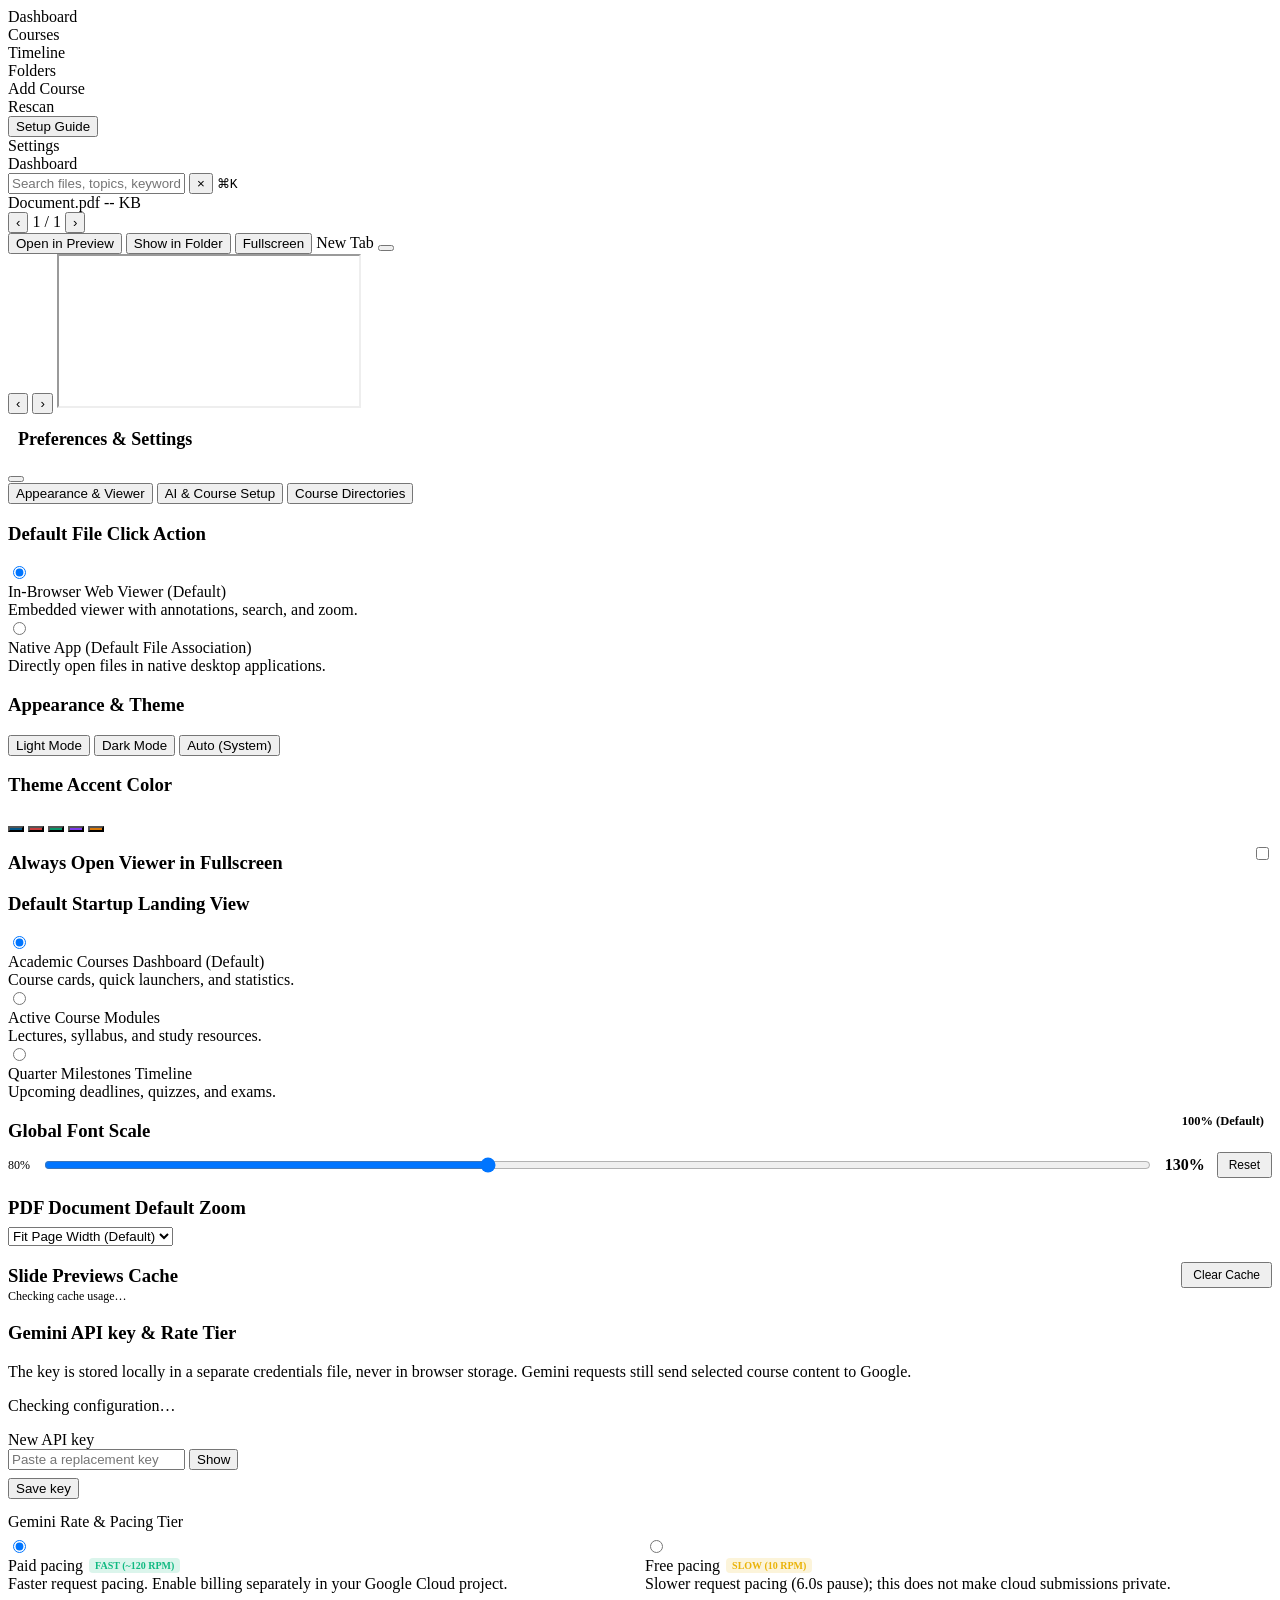
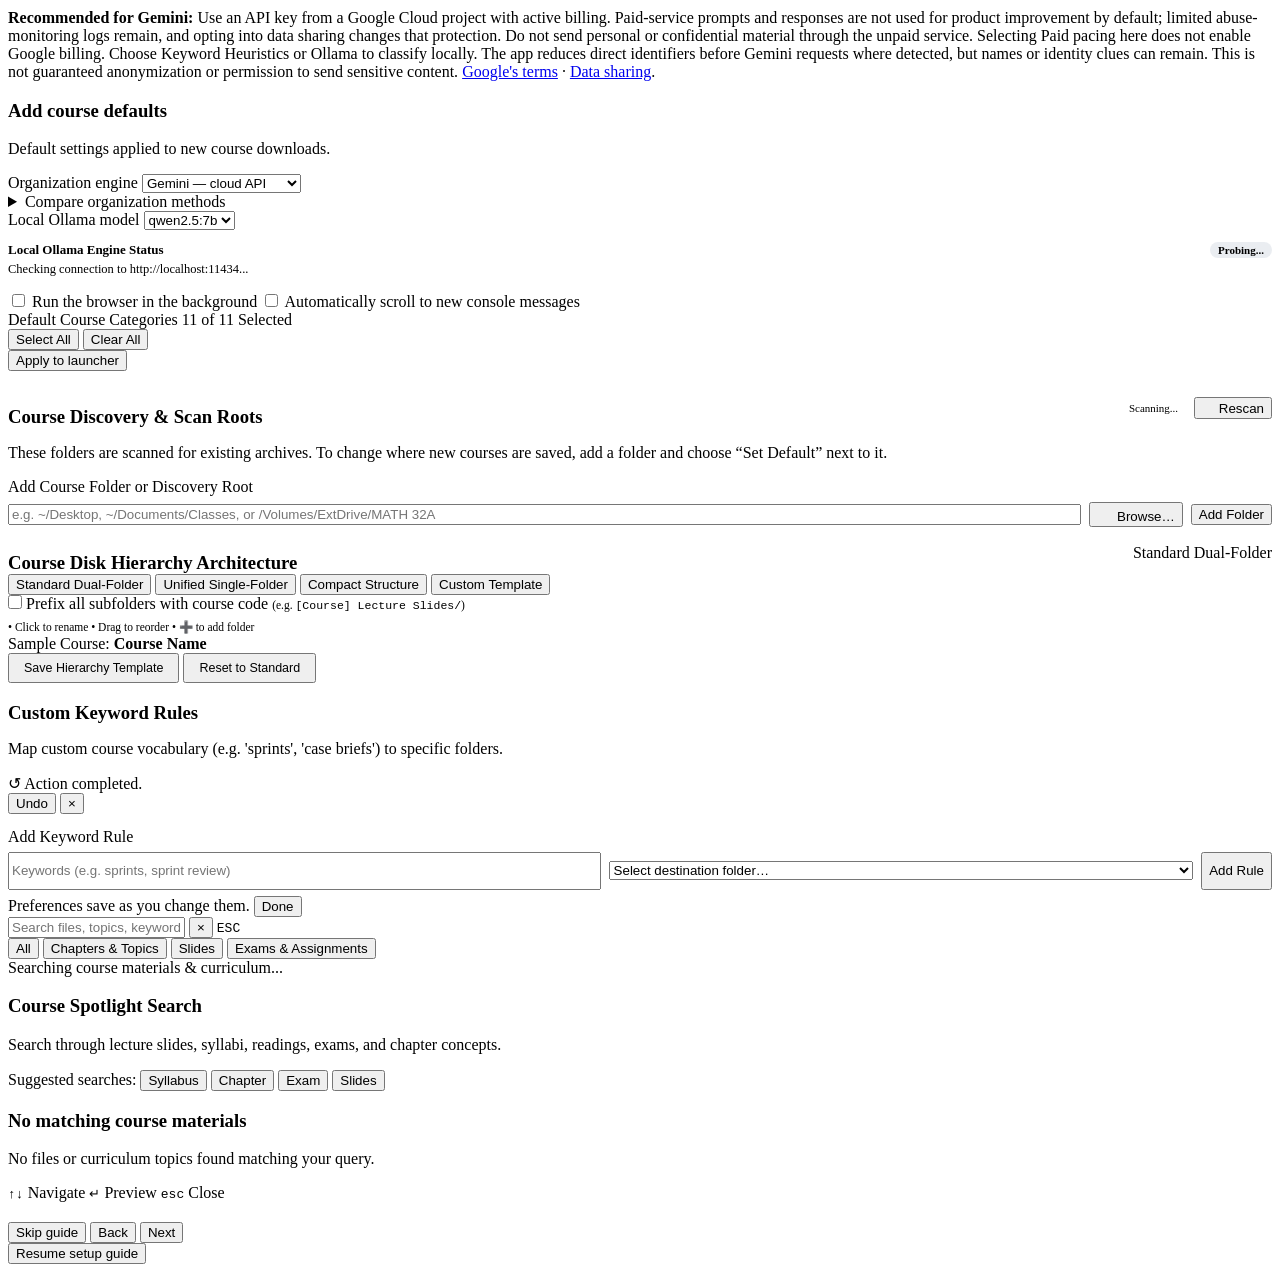
==== commit 6517e6e5: "feat(privacy): reduce cloud identifiers and clarify Gemini billing" ====
--- a/canvas_app/static/index.html
+++ b/canvas_app/static/index.html
@@ -388,24 +388,24 @@
                   <input type="radio" name="settingsGeminiTier" value="paid" id="opt-tier-paid" checked>
                   <div class="radio-content">
                     <div class="radio-title" style="display:flex; align-items:center; gap:6px;">
-                      <span>Paid Tier</span>
+                      <span>Paid pacing</span>
                       <span style="font-size:10px; padding:2px 6px; border-radius:4px; background:rgba(16,185,129,0.15); color:#10B981; font-weight:700;">FAST (~120 RPM)</span>
                     </div>
-                    <div class="radio-subtitle">High-speed cloud classification (0.2s pause).</div>
+                    <div class="radio-subtitle">Faster request pacing. Enable billing separately in your Google Cloud project.</div>
                   </div>
                 </label>
                 <label class="settings-radio-card" id="card-tier-free" style="flex:1;">
                   <input type="radio" name="settingsGeminiTier" value="free" id="opt-tier-free">
                   <div class="radio-content">
                     <div class="radio-title" style="display:flex; align-items:center; gap:6px;">
-                      <span>Free Tier</span>
-                      <span style="font-size:10px; padding:2px 6px; border-radius:4px; background:rgba(234,179,8,0.15); color:#EAB308; font-weight:700;">SAFE (10 RPM)</span>
+                      <span>Free pacing</span>
+                      <span style="font-size:10px; padding:2px 6px; border-radius:4px; background:rgba(234,179,8,0.15); color:#EAB308; font-weight:700;">SLOW (10 RPM)</span>
                     </div>
                     <div class="radio-subtitle">Slower request pacing (6.0s pause); this does not make cloud submissions private.</div>
                   </div>
                 </label>
               </div>
-              <p class="gemini-privacy-warning"><strong>Gemini free-tier privacy:</strong> Google says unpaid API inputs and outputs may be used to improve its products and reviewed by humans. Do not send sensitive, confidential, or personal course material through the free tier. Choose local Keyword Rules or Ollama to keep classification content on this computer. This rate-tier setting only changes request pacing; it does not change your Google billing or data-use terms. <a href="https://ai.google.dev/gemini-api/terms" target="_blank" rel="noopener noreferrer">Read Google's terms</a>.</p>
+              <p class="gemini-privacy-warning"><strong>Recommended for Gemini:</strong> Use an API key from a Google Cloud project with active billing. Paid-service prompts and responses are not used for product improvement by default; limited abuse-monitoring logs remain, and opting into data sharing changes that protection. Do not send personal or confidential material through the unpaid service. Selecting Paid pacing here does not enable Google billing. Choose Keyword Heuristics or Ollama to classify locally. The app reduces direct identifiers before Gemini requests where detected, but names or identity clues can remain. This is not guaranteed anonymization or permission to send sensitive content. <a href="https://ai.google.dev/gemini-api/terms" target="_blank" rel="noopener noreferrer">Google's terms</a> · <a href="https://ai.google.dev/gemini-api/docs/logs-policy" target="_blank" rel="noopener noreferrer">Data sharing</a>.</p>
             </div>
           </section>
           <section class="settings-section">
@@ -673,7 +673,7 @@
   <button type="button" id="onboarding-resume" class="onboarding-resume hidden">Resume setup guide</button>
 
   <script src="/static/js/icons.js?v=74"></script>
-  <script src="/static/js/app.js?v=ef648aad9709"></script>
+  <script src="/static/js/app.js?v=9e45c9bcd96f"></script>
 
 </body>
 </html>
